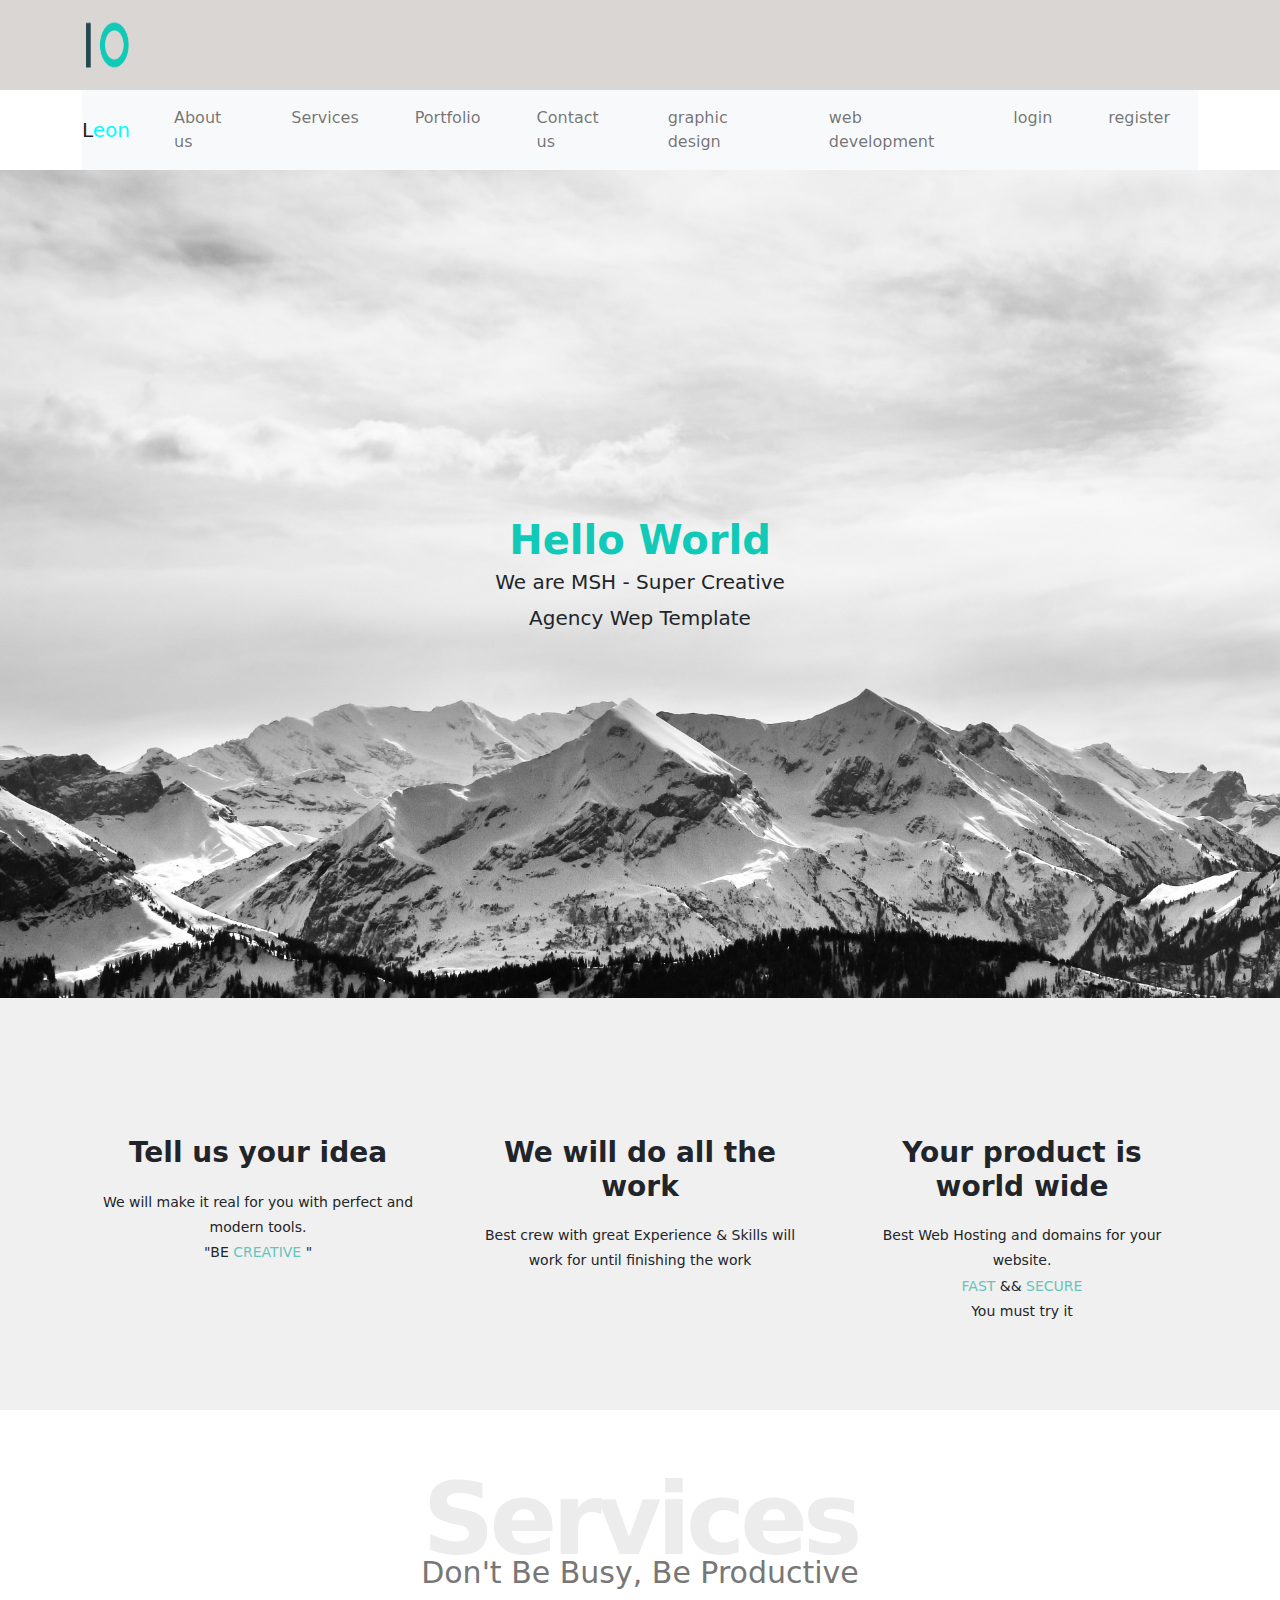
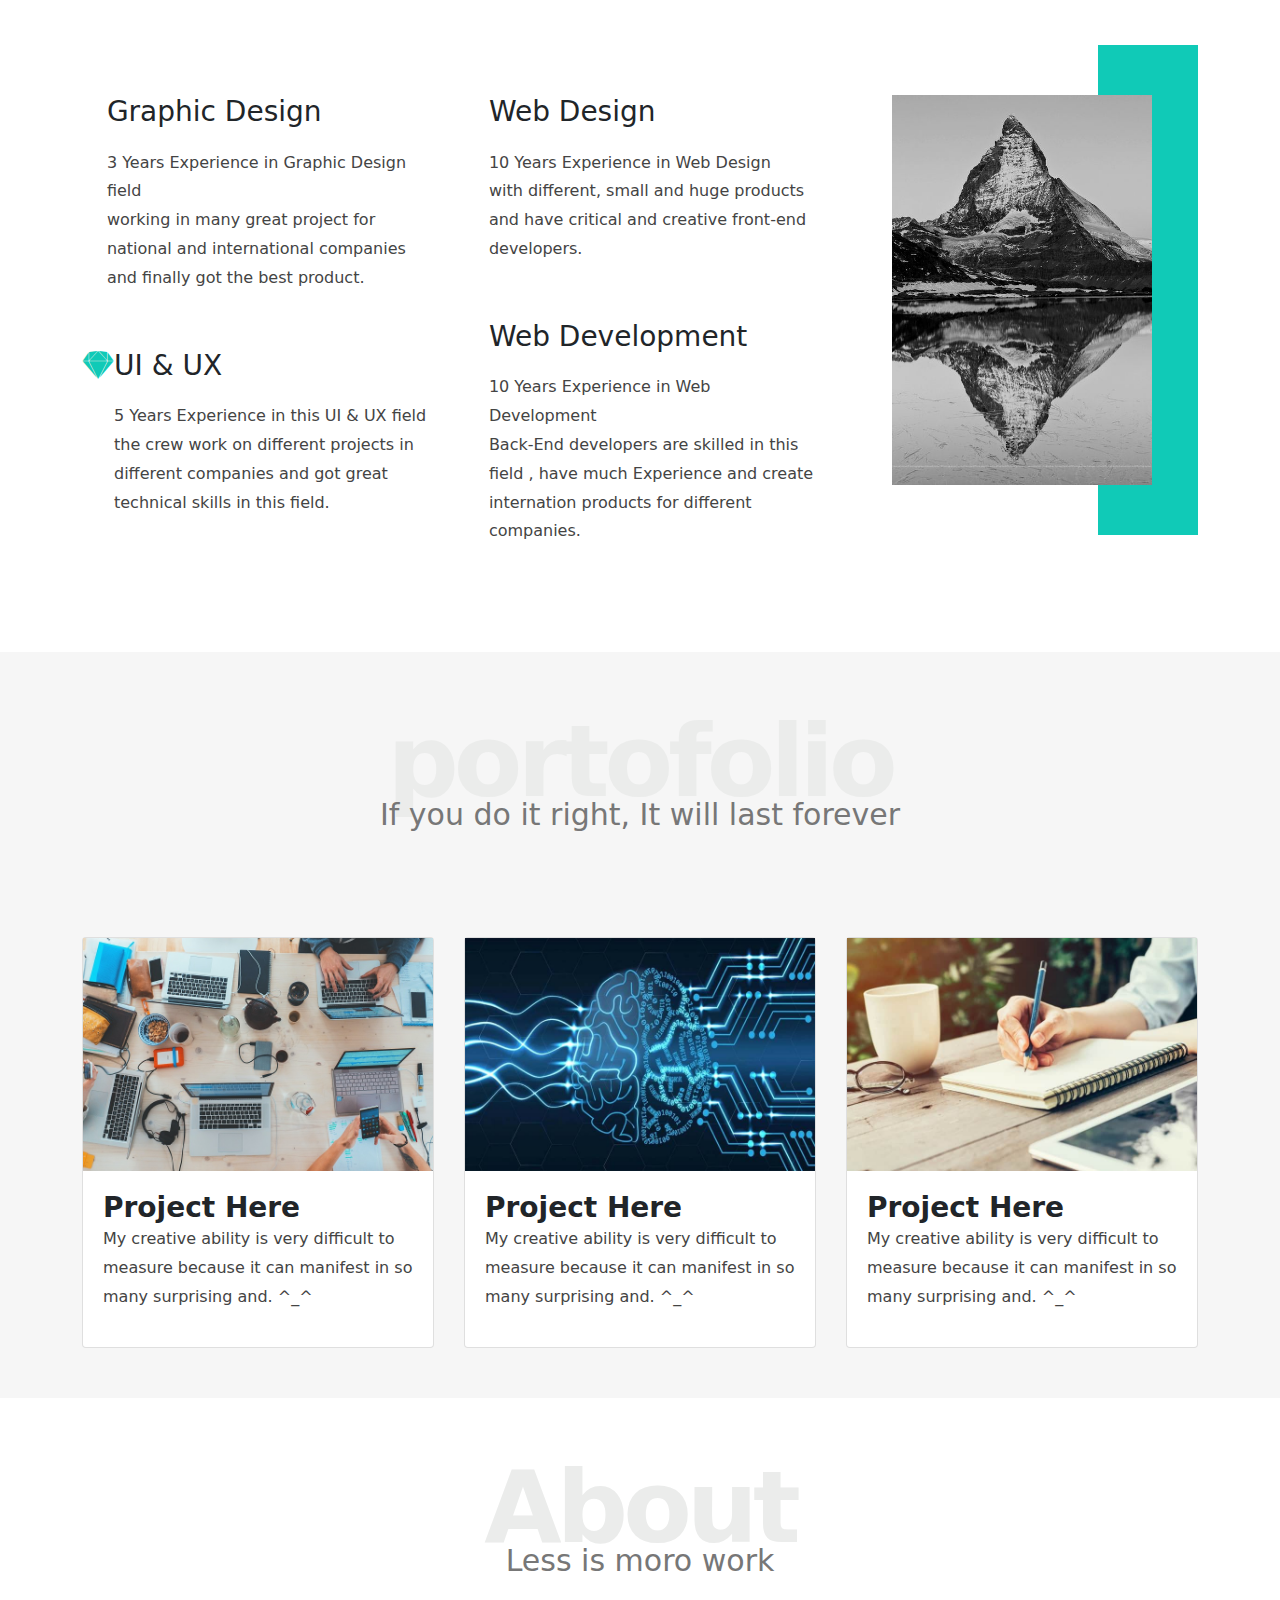
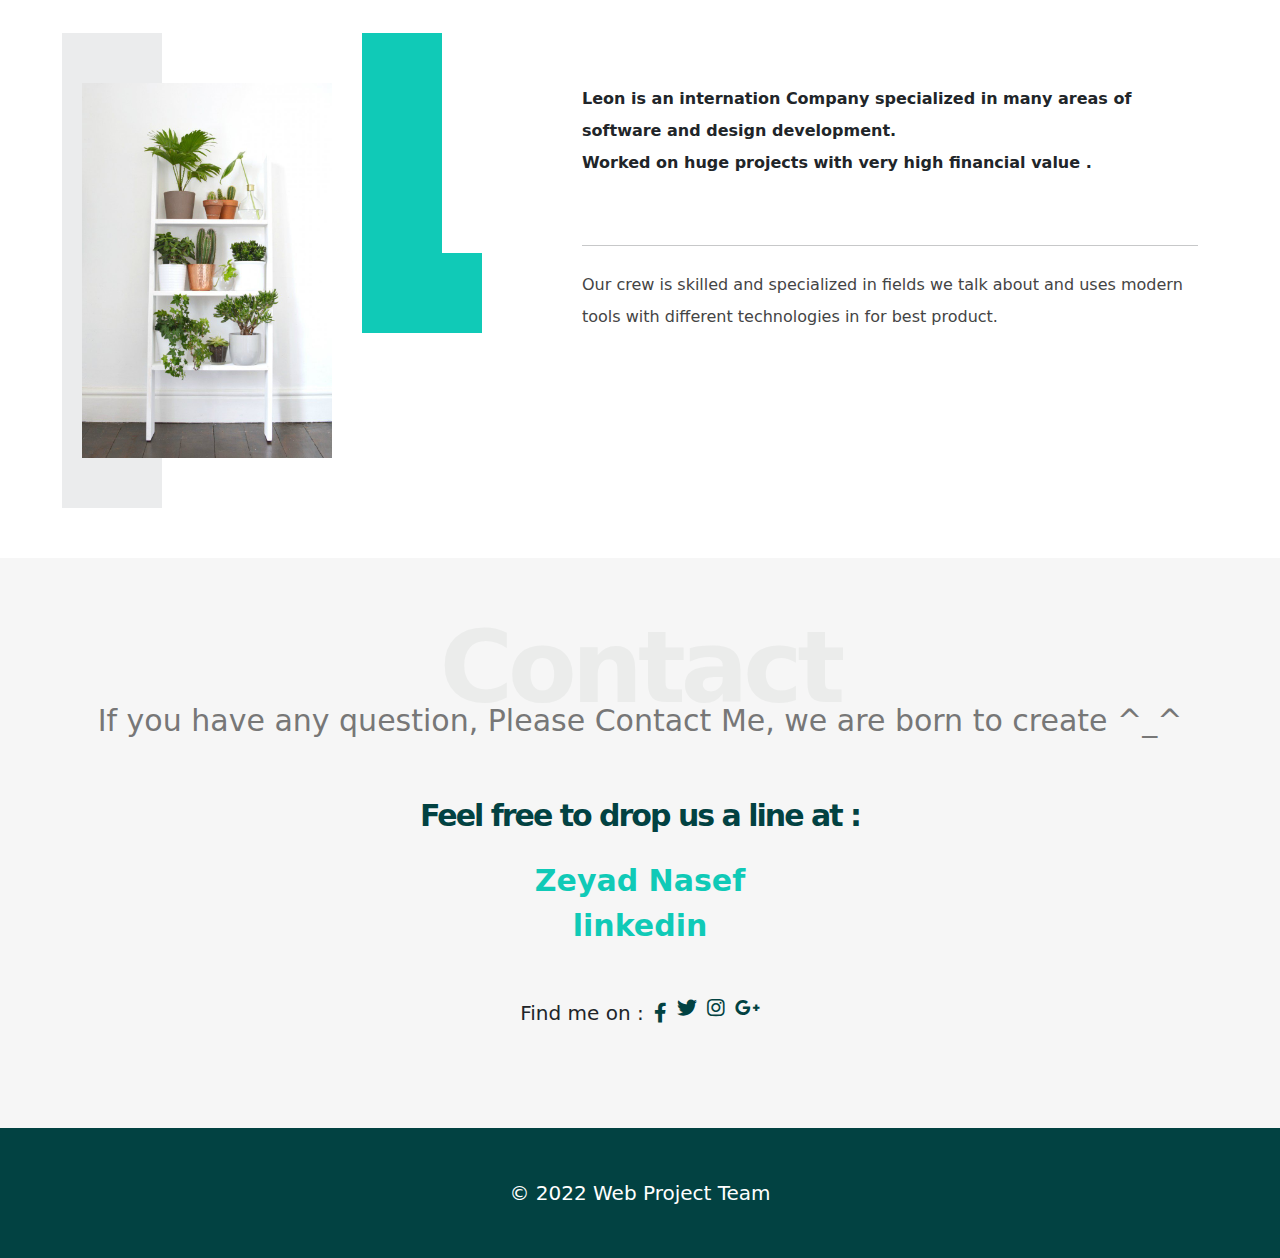
==== index.html @ 0eab4d51 "Add files via upload" ====
<!DOCTYPE html>
<html lang="en">

<head>
    <link rel="icon" href="images/icon.png">
    <meta charset="UTF-8">
    <meta http-equiv="X-UA-Compatible" content="IE=edge">
    <meta name="viewport" content="width=device-width, initial-scale=1.0">
    <title>Web Project Template</title>
    <!--- Main Template CSS Fille --->
    <link rel="stylesheet" href="css/main.css">
    <!--- For render all elments normally --->
    <link rel="stylesheet" href="css/normalize.css">
    <!--- Font Awsome Library --->
    <link rel="stylesheet" href="css/all.min.css">
    <!-- Google Fonts-->
    <link rel="preconnect" href="https://fonts.googleapis.com">
    <link rel="preconnect" href="https://fonts.gstatic.com" crossorigin>
    <link href="https://fonts.googleapis.com/css2?family=Work+Sans:wght@200;300;400;500;600;700;800&display=swap"
        rel="stylesheet">
    <!--Link Bootstrap CSS file-->
    <link rel="stylesheet" href="bootstrap/css/bootstrap.css">
</head>

<body>
    <!--Start link JS&BootStrap-->
    <script src="bootstrap/js/bootstrap.js"></script>
    <script src="bootstrap/js/jquery-3.6.0.min.js"></script>
    <script src="bootstrap/js/popper.min.js"></script>
    <!--End link JS&BootStrap-->
    <!--*****************************-->
    <!-- Start Header -->
    <header>
        <div class="container">
            <a href="index.html"><img class="logo" src="logo.png" width="80px" height="50px"></a>

        </div>

    </header>
    <!--NavBar-->
    <div class="navv">
        <div class="container">
            <nav class="navbar navbar-expand-lg navbar-light bg-light">
                <a href="index.html" class="navbar-brand">L<span style="color: aqua;">eon</span></a>
                <a href="index.html" data-toggle="collapse" class="navbar-toggler">
                    <span class="navbar-toggler-icon"></span>
                </a>
                <div id="ahmed" class="collapse navbar-collapse">
                    <ul class="navbar-nav m-auto">
                        <li class="nav-item"><a href="#about" class="nav-link"> About us </a></li>
                        <li class="nav-item"><a href="#services" class="nav-link"> Services </a></li>
                        <li class="nav-item"><a href="#portfolio" class="nav-link"> Portfolio </a> </li>
                        <li class="nav-item"><a href="#contact" class="nav-link"> Contact us </a></li>
                        <li class="nav-item"><a href="graphic/graphic.html" class="nav-link"> graphic design </a> </li>
                        <li class="nav-item"><a href="Development/develop.html" class="nav-link"> web development </a>
                        </li>

                        <li class="nav-item"><a href="login.html" class="nav-link"> login </a></li>
                        <li class="nav-item"><a href="register.html" class="nav-link"> register </a> </li>
                    </ul>
                </div>
            </nav>
        </div>
    </div>
    <!-- End Header -->
    <!-- Start Landing Section -->
    <div class="landing">
        <div class="intro-text">
            <h1>Hello World</h1>
            <p>We are MSH - Super Creative Agency Wep Template</p>
        </div>
    </div>
    <!-- End Landing Section -->
    <!-- Start Feature Section -->
    <div class="features">
        <div class="container">
            <div class="feat">
                <i class="fas fa-magic fa-3x"></i>
                <h3>Tell us your idea</h3>
                <p>We will make it real for you with perfect and modern tools. <br>
                    "BE <span>CREATIVE</span> "
                </p>
            </div>
            <div class="feat">
                <i class="far fa-gem fa-3x"></i>
                <h3>We will do all the work</h3>
                <p>Best crew with great Experience & Skills will work for until finishing the work</p>
            </div>
            <div class="feat">
                <i class="fas fa-globe-asia fa-3x"></i>
                <h3>Your product is world wide</h3>
                <p>Best Web Hosting and domains for your website.<br> <span>FAST</span> && <span>SECURE</span> <br> You
                    must try it</p>
            </div>
        </div>
    </div>
    <!-- End Feature Section -->
    <!-- Start Services Section -->
    <div class="services" id="services">
        <div class="container">
            <h2 class="Special-heading">Services</h2>
            <p>Don't Be Busy, Be Productive</p>
            <div class="services-content">
                <div class="col">
                    <div class="srv">
                        <i class="fas fa-palette fa-2x"></i>
                        <div class="text">
                            <h3>Graphic Design</h3>
                            <p>3 Years Experience in Graphic Design field <br> working in many great project for
                                national and international
                                companies and finally got the best product.</p>
                        </div>
                    </div>
                    <div class="srv">
                        <i class="fab fa-sketch fa-2x"></i>
                        <div class="text">
                            <h3>UI & UX</h3>
                            <p>5 Years Experience in this UI & UX field <br> the crew work on different projects in
                                different companies and got
                                great technical skills in this field.
                            </p>
                        </div>
                    </div>
                </div>
                <div class="col">
                    <div class="srv">
                        <i class="fas fa-vector-square fa-2x"></i>
                        <div class="text">
                            <h3>Web Design</h3>
                            <p>
                                10 Years Experience in Web Design <br> with different, small and huge products and
                                have critical and creative front-end developers.
                            </p>
                        </div>
                    </div>
                    <div class="srv">
                        <i class="fas fa-pencil-ruler fa-2x"></i>
                        <div class="text">
                            <h3>Web Development</h3>
                            <p>10 Years Experience in Web Development <br>Back-End developers are skilled in this field
                                , have much Experience and create internation products for different companies.
                            </p>
                        </div>
                    </div>
                </div>
                <div class="col">
                    <div class="imge">
                        <img src="images/service.jpg">
                    </div>
                </div>
            </div>
        </div>
    </div>
    <!-- End Services Section -->
    <!-- Start Portfolio Section -->
    <div class="portfolio" id="portfolio">
        <div class="container">
            <h2 class="Special-heading">portofolio</h2>
            <p>If you do it right, It will last forever</p>
            <div class="portfolio-content">
                <div class="card">
                    <img src="images/port-1.jpg">
                    <div class="info">
                        <h3>Project Here</h3>
                        <p>My creative ability is very difficult to measure because it can manifest in so many
                            surprising and. ^_^</p>
                    </div>
                </div>
                <div class="card">
                    <img src="images/port2.jpg">
                    <div class="info">
                        <h3>Project Here</h3>
                        <p>My creative ability is very difficult to measure because it can manifest in so many
                            surprising and. ^_^</p>
                    </div>
                </div>
                <div class="card">
                    <img src="images/port3.jpg">
                    <div class="info">
                        <h3>Project Here</h3>
                        <p>My creative ability is very difficult to measure because it can manifest in so many
                            surprising and. ^_^</p>
                    </div>
                </div>
            </div>
        </div>
    </div>
    <!-- End Portfolio Section -->
    <!-- Start About Section -->
    <div class="about" id="about">
        <div class="container">
            <h2 class="Special-heading">About</h2>
            <p>Less is moro work</p>
            <div class="about-content">
                <div class="image">
                    <img src="images/about.jpg">
                </div>
                <div class="text">
                    <p>Leon is an internation Company specialized in many areas of software and design development. <br>
                        Worked on huge projects with very high financial value .
                    </p>
                    <hr>
                    <p>Our crew is skilled and specialized in fields we talk about and uses modern tools
                        with different technologies in for best product.
                    </p>
                </div>
            </div>
        </div>
    </div>
    <!-- End About Section -->
    <!-- Start Contact Section -->
    <div class="contact" id="contact">
        <div class="container">
            <h2 class="Special-heading">Contact</h2>
            <p>If you have any question, Please Contact Me, we are born to create ^_^</p>
            <div class="info">
                <p class="lapel">Feel free to drop us a line at : </p>
                <a href="https://www.linkedin.com/in/zeyad-nasef-aa0a49201/" class="link" target="_blank">Zeyad Nasef
                    <br> linkedin</a>
                <div class="social">
                    Find me on :
                    <a href="https://www.facebook.com/zeiad.nasef/"> <i class="fab fa-facebook-f"></i></a>
                    <i class="fab fa-twitter"></i>
                    <i class="fab fa-instagram"></i>
                    <i class="fab fa-google-plus-g"></i>
                </div>
            </div>
        </div>
    </div>
    <!-- End Contact Section -->
    <!-- Start Footer Section -->
    <div class="footer">
        &copy; 2022 Web Project Team
    </div>
    <!-- End Footer Section -->


    <!-- ====================TO TOP================= -->
    <div class="toTop"><i class="fas fa-arrow-up"></i></div>


    <script src="js/main.js"></script>
</body>

</html>
---- css/main.css ----
/*** Start CSS Variables ***/
:root {
    --main-color : #10cab7;
}
/*** End CSS Variables ***/ 
/*** Start Special Components ***/
.Special-heading {
    color: #ebeceb;
    font-size: 100px;
    font-weight: 800;
    text-align: center;
    letter-spacing: -5px;
    margin: 0;
}
.Special-heading + p {
    color: #777777;
    font-size: 30px;
    text-align: center;
    margin: -30px 0 0 0;
}
@media screen and (max-width: 768px) {
    .Special-heading {
        font-size: 50px;
    }
    .Special-heading + p {
        font-size: 20px;
        margin-top: -20px;
    }
}

/*** End Special Components ***/

/*** Start Glopal CSS ***/
* {
    box-sizing: border-box;
    -webkit-box-sizing: border-box ;
    -moz-box-sizing: border-box;
}
html {
    scroll-behavior: smooth;
}
body {
    font-family: 'Work Sans', sans-serif;
}
.container {
    padding-left: 15px;
    padding-right: 15px;
    margin-right: auto;
    margin-left: auto;
}

/* Small Screen */
@media (min-width: 768px) {
    .container {
        width: 750px;
    }
}

/* Medium Screen */
@media (min-width: 992px) {
    .container {
        width: 920px;
    }
}

/* large Screen */
@media (min-width: 1200px) {
    .container {
        width: 1170px;
    }
}
/*** End Glopal CSS ***/
/*** Start Header ***/
header {
    padding: 20px;
}
header .container {
    display: flex;
    justify-content: space-between;
    align-items: center;
}
header .container .logo {
    width: 80px;
}
header .links {
    position: relative;
}
header .links:hover .icon span:nth-child(2) {
    width: 100%;
}
header .links .icon {
    width: 30px;
    display: flex;
    flex-wrap: wrap;
    justify-content: flex-end;
}
header .links .icon span {
    background-color: black;
    margin-bottom: 5px;
    height: 3px; 
}
header .links .icon span:first-child {
    width: 100%;
}
header .links .icon span:nth-child(2) {
    width: 70%;
    transition: 0.3s;
}
header .links .icon span:last-child {
    width: 100%;
}
header .links ul {
    list-style: none;
    margin: 0;
    padding: 0;
    position: absolute;
    right: 0;
    background-color: #f6f6f6;
    min-width: 200px;
    top: calc(100% + 15px);
    display: none;
    z-index: 1;

}
header .links:hover ul {
    display: block;
}
header .links ul::before {
    content: "";
    position: absolute;
    border-width: 10px;
    border-style: solid;
    border-color: transparent transparent #f6f6f6 transparent;
    right: 5px;
    top: -20px;
}
header .links ul li a {
    display: block;
    padding: 10px;
    color: black;
    text-decoration: none;
    transition: 0.3s;
}
header .links ul li a:hover {
    padding-left: 20px; ;
}
header .links ul li:not(:last-child) {
    border-bottom: 1px solid black;
}
.uuu
{
    margin-left: 60px;
}

/*** End Header  ***/
/***nav***/
.navbar-nav .nav-item .nav-link{
    margin: 0 20px;
}
/* .navv{
    background-color: #f8f9fa;
} */
/* nav
{
    margin-left: 100px;
} */
.v
{
border-spacing: 40px;
display:block;
width: 100%;
margin-right: 3px;
font-size: 20px ;


}

.e{
    font-size: 20px;
    margin-left: 30px;
}
header,nav{

    background-color: rgb(218, 214, 212);
}
form{
    margin-left: 150px;
}
/*** Start Landing Section ***/
.landing {
    background-image: url(../images/landing.png);
    background-size: cover;
    height: calc(100vh - 72px);
    position: relative;
}
.landing .intro-text {
    position: absolute;
    top: 50%;
    left: 50%;
    transform: translate(-50%, -50%);
    text-align: center;
    width: 320px;
    max-width: 100%;
}
.landing .intro-text h1 {
    margin: 0;
    font-size: 40px;
    font-weight: bold;
    color: var(--main-color);
}
.landing .intro-text p {
    font-size: 20px;
    line-height: 1.8;
    
}
/*** End Landing Section ***/
/*** Start Features Section ***/
.features {
    background-color: #f1f0f0;
    padding-top: 50px;
    padding-bottom: 50px;
}
.features .container {
    display: grid;
    grid-template-columns: repeat(auto-fit, minmax(300px, 1fr));
    grid-gap: 30px;
}
.features .feat {
    padding: 20px;
    text-align: center;
}
.features .feat span {
    color: #64c5bb;
}
.features .feat i {
    color: var(--main-color);
}
.features .feat h3 {
    font-weight: 800;
    margin: 20px 0;
}
.features .feat p {
    font-size: 14px;
    line-height: 1.8;
}
/*** End Features Section ***/
/*** Start Services Section ***/
.services {
    padding-top: 50px;
    padding-bottom: 50px;
}
.services .container .services-content {
    display: grid;
    grid-template-columns: repeat(auto-fit, minmax(300px, 1fr));
    grid-gap: 30px;
    margin-top: 100px;
}
.services .container .services-content .srv {
    display: flex;
    margin-bottom: 40px;
}
@media screen and (max-width: 768px) {
    .services .container .services-content .srv {
        flex-direction: column;
        text-align: center;
    }
}
.services .container .services-content .srv i{
    color: var(--main-color);
    flex-basis: 50px;
}
.services .container .services-content .srv h3 {
    margin: 0 0 20px 0;
}
.services .container .services-content .srv p {
    font-weight: 300;
    line-height: 1.8;
    color: #444;
}
.services .container .services-content .imge {
    text-align: center;
    position: relative;
}
.services .container .services-content .imge img {
    width: 260px;
}
.services .container .services-content .imge::before {
    content: "";
    background-color: var(--main-color);
    width: 100px;
    height: calc(100% + 100px);
    top: -50px;
    position: absolute;
    right: 0;
    z-index: -1;
}
@media screen and (max-width: 768px) {
    .services .container .services-content .imge {
        display: none;
    }
}
/*** End Services Section ***/
/*** Start Portfolio Section ***/
.portfolio {
    padding-top: 50px;
    padding-bottom: 50px;
    background-color: #f6f6f6;
}
.portfolio .portfolio-content {
    display: grid;
    grid-template-columns: repeat(auto-fit, minmax(300px, 1fr));
    grid-gap: 30px;
    margin-top: 100px;
}
.portfolio .portfolio-content .card {
   background-color: white;
}
.portfolio .portfolio-content .card img {
    max-width: 100%;
}
.portfolio .portfolio-content .card .info {
    padding: 20px;
}
.portfolio .portfolio-content .card .info h3 {
    margin: 0;
    font-weight: 800;
}
.portfolio .portfolio-content .card .info p {
    font-weight: 300;
    line-height: 1.8;
    color: #444;
}
@media screen and (max-width: 768px) {
    .portfolio .portfolio-content .card .info {
        flex-direction: column;
        text-align: center;
    }
}
/*** End Portfolio Section ***/
/*** Start About Section ***/
.about {
    padding-top: 50px;
    padding-bottom: calc(50px + 50px);
}
.about .about-content {
    display: flex;
    flex-wrap: wrap;
    justify-content: space-between;
    margin-top: 100px;
}
.about .about-content .image {
    position: relative;
    width: 250px;
    height: 375px;
}
.about .about-content .image img {
    max-width: 100%;
}
.about .about-content .image::before {
    content: "";
    position: absolute;
    background-color: #ebeced;
    width: 100px;
    height: calc(100% + 100px);
    top: -50px;
    z-index: -1;
    left: -20px;
}
.about .about-content .image::after{
    content: "";
    position: absolute;
    width: 120px;
    height: 300px;
    border-left: 80px solid var(--main-color);
    border-bottom: 80px solid var(--main-color) ;
    right: -150px;
    top: -50px;
    z-index: -1;
}
.about .about-content .text {
    flex-basis: calc(100% - 500px);
}
.about .about-content .text p:first-of-type {
    font-weight: bold;
    line-height: 2;
    margin-bottom: 50px;
}
.about .about-content .text hr{
    width: 100%;
    display: inline-block;
    border-color: var(--main-color);
}
.about .about-content .text p:last-of-type {
    line-height: 2;
    color: #444;
}
@media screen and (max-width: 768px) {
    .about .about-content {
        flex-direction: column;
        text-align: center;
    }
    .about .about-content .image::after,
    .about .about-content .image::before {
        display: none;
    }
     .about .about-content .image {
        margin: 0 auto 50px auto;   
    }
}
/*** End About Section ***/
/*** Start Contact Section ***/
.contact {
    padding-top: 50px;
    padding-bottom: 50px;
    background-color: #f6f6f6;
}
.contact .info {
    padding-top: 50px;
    padding-bottom: 50px;
    text-align: center;
}
.contact .info .lapel {
    font-weight: 800;
    font-size: 30px;
    color: #024242;
    letter-spacing: -2px;
    margin-bottom: 20px;
}
.contact .info .link {
    display: block;
    font-size: 30px;
    font-weight: 800;
    color: var(--main-color);
    text-decoration: none;
}
.contact .info .social {
    display: flex;
    justify-content: center;
    margin-top: 50px;
    font-size: 20px;
}
.contact .info .social i {
    color: #024242;
    margin-left: 10px;
}
@media screen and (max-width: 768px) {
    .contact .info .link,
    .contact .info .lapel {
        font-size: 20px;
    }
}
/*** End Contact Section ***/
/*** Start Footer Section ***/
.footer {
    padding-top: 50px;
    padding-bottom: 50px;
    background-color: #024242;
    color: white;
    text-align: center;
    font-size: 20px;
}
/*** End Footer Section ***/







.toTop{
    position: fixed;
    bottom: 40px;
    right: 40px;
    font-size: 18px;
    color: var(--main-color);
    border: 2px solid var(--main-color);
    cursor: pointer;
    width: 50px;
    height: 50px;
    border-radius: 50%;
    display: flex;
    justify-content: center;
    align-items: center;
    background-color: transparent;
    display: none;
  }
  .toTop.upactive{
    display: flex;
  }
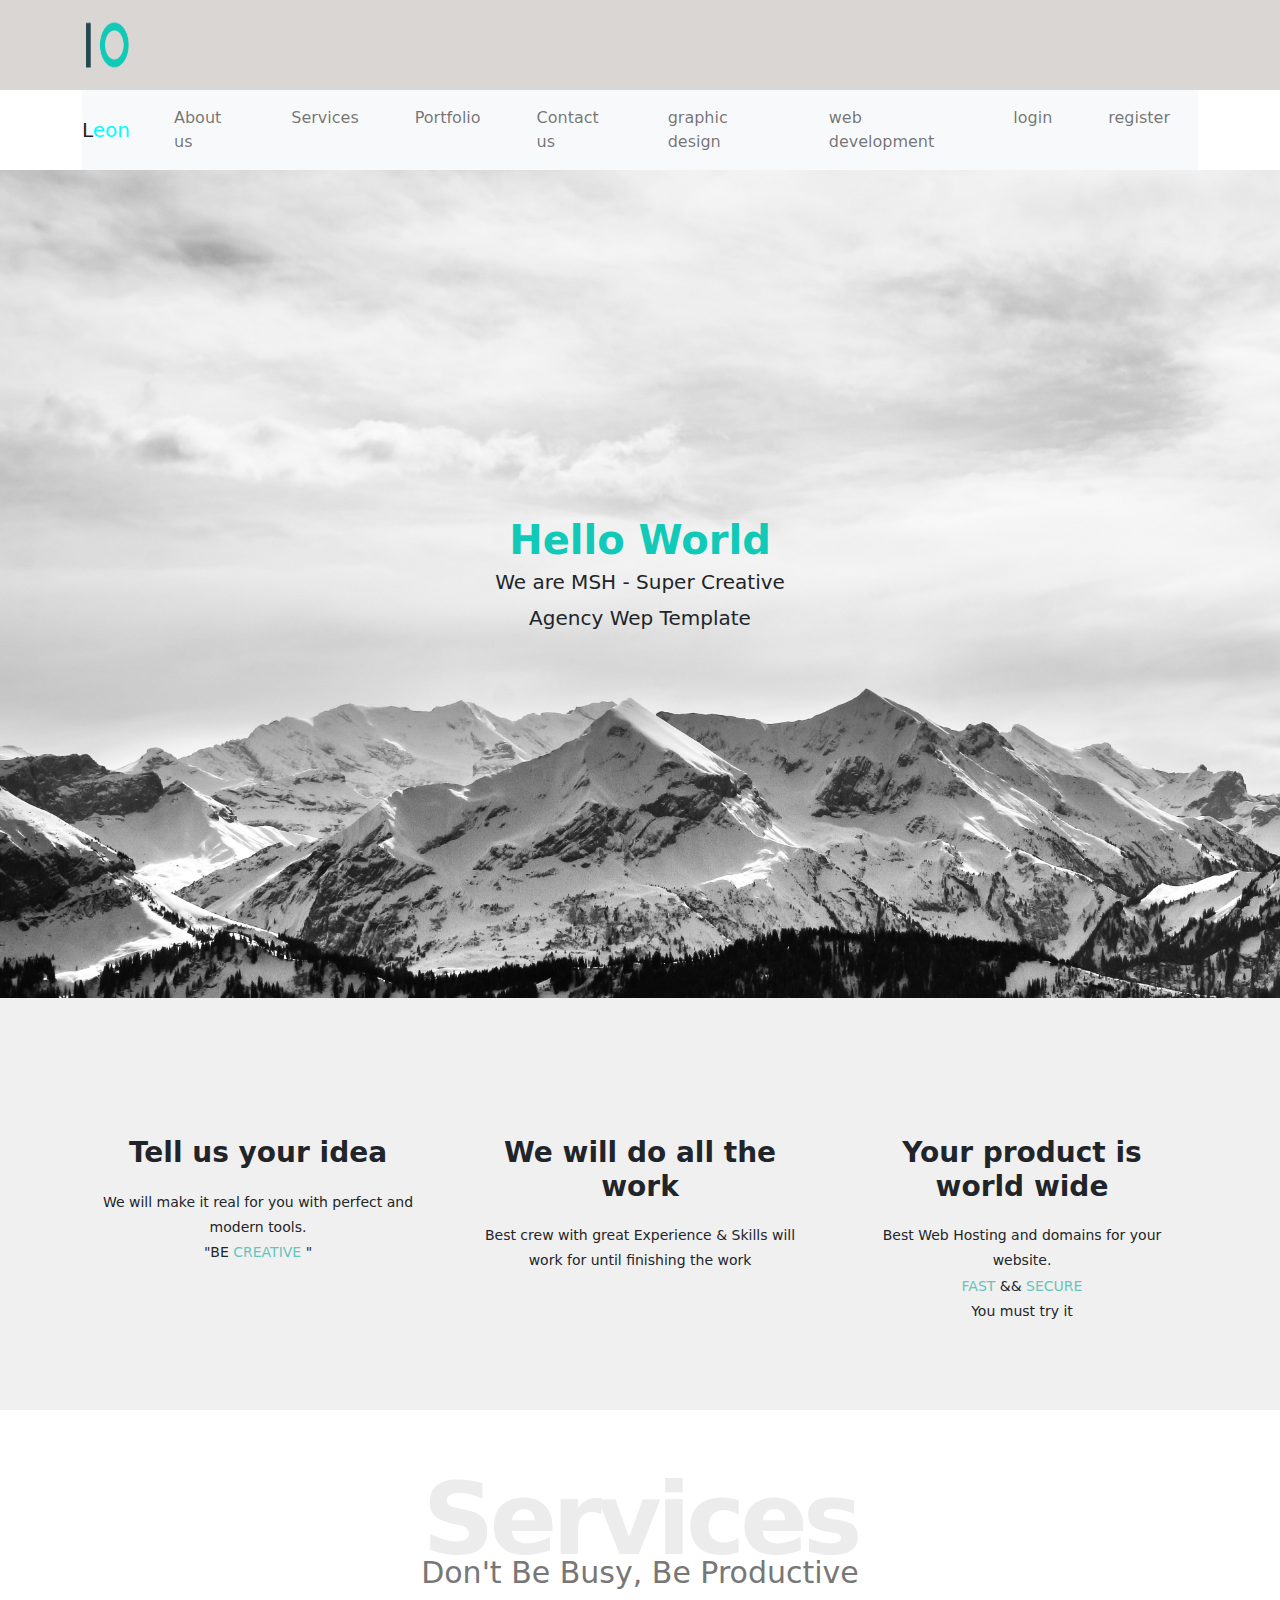
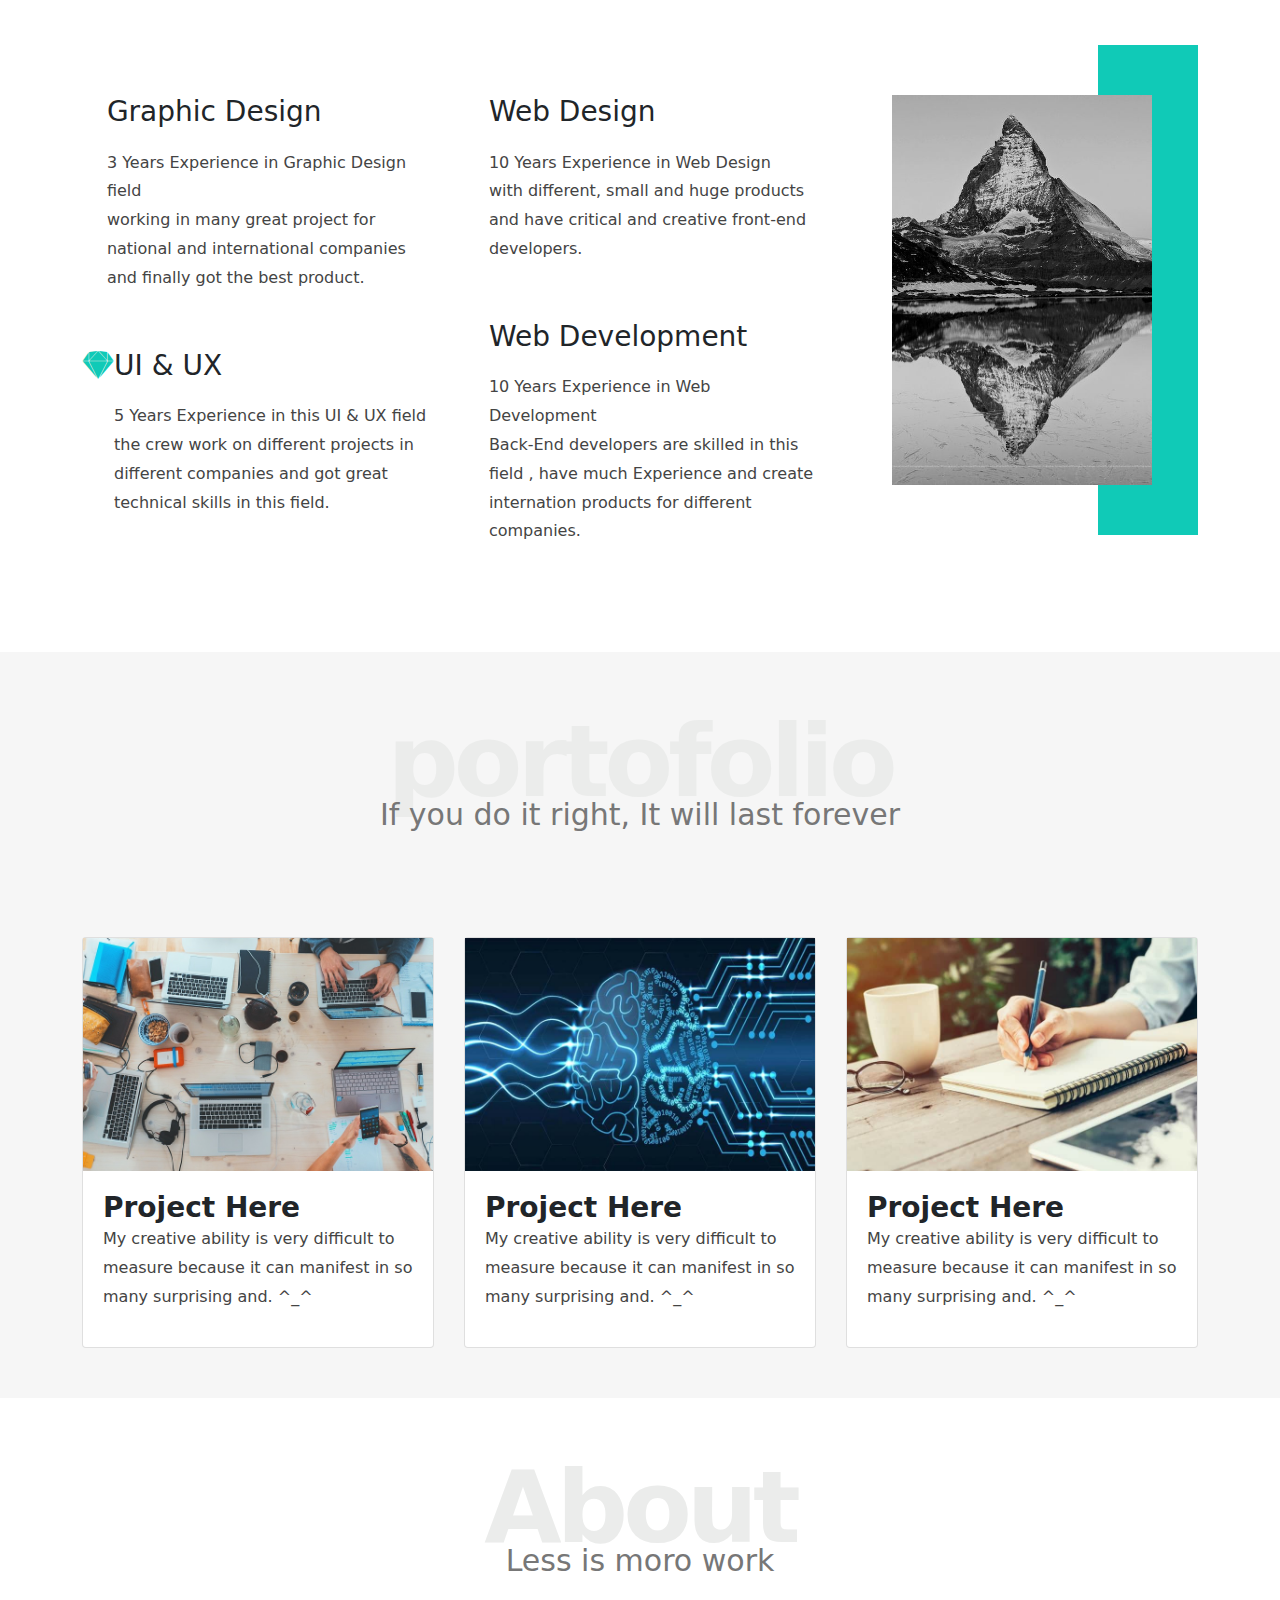
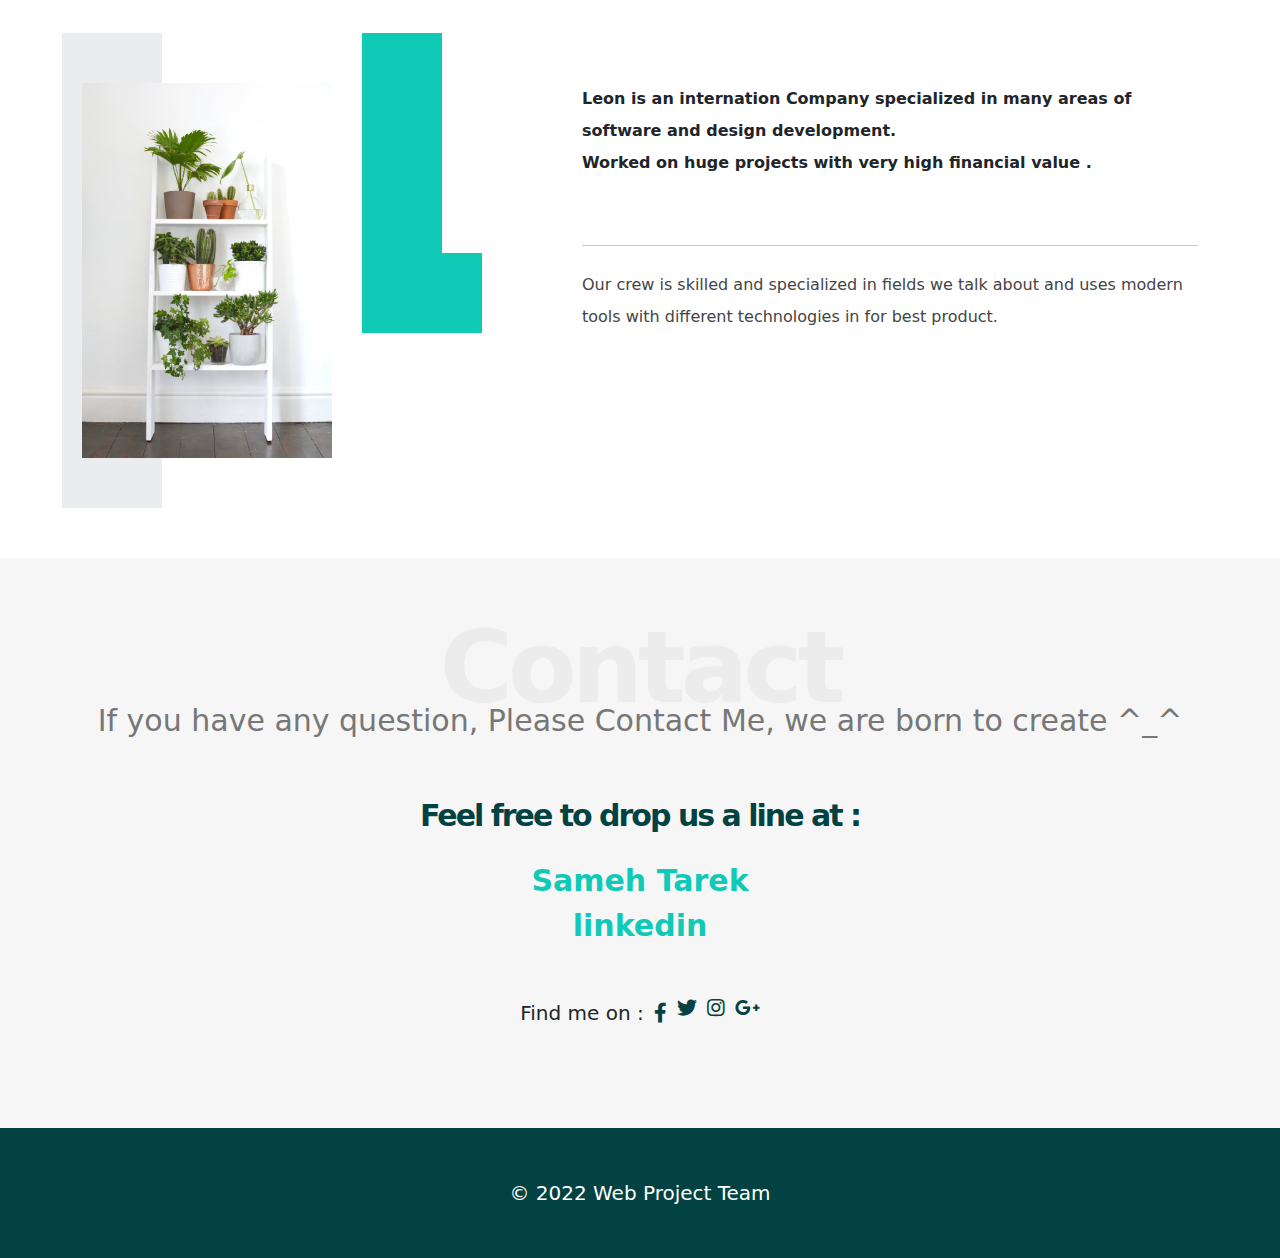
==== commit 415d4983: "Add files via upload" ====
--- a/index.html
+++ b/index.html
@@ -215,7 +215,7 @@
             <p>If you have any question, Please Contact Me, we are born to create ^_^</p>
             <div class="info">
                 <p class="lapel">Feel free to drop us a line at : </p>
-                <a href="https://www.linkedin.com/in/zeyad-nasef-aa0a49201/" class="link" target="_blank">Zeyad Nasef
+                <a href="https://www.linkedin.com/in/sameh-tarek-mohamed-766a0a234/" class="link" target="_blank">Sameh Tarek
                     <br> linkedin</a>
                 <div class="social">
                     Find me on :
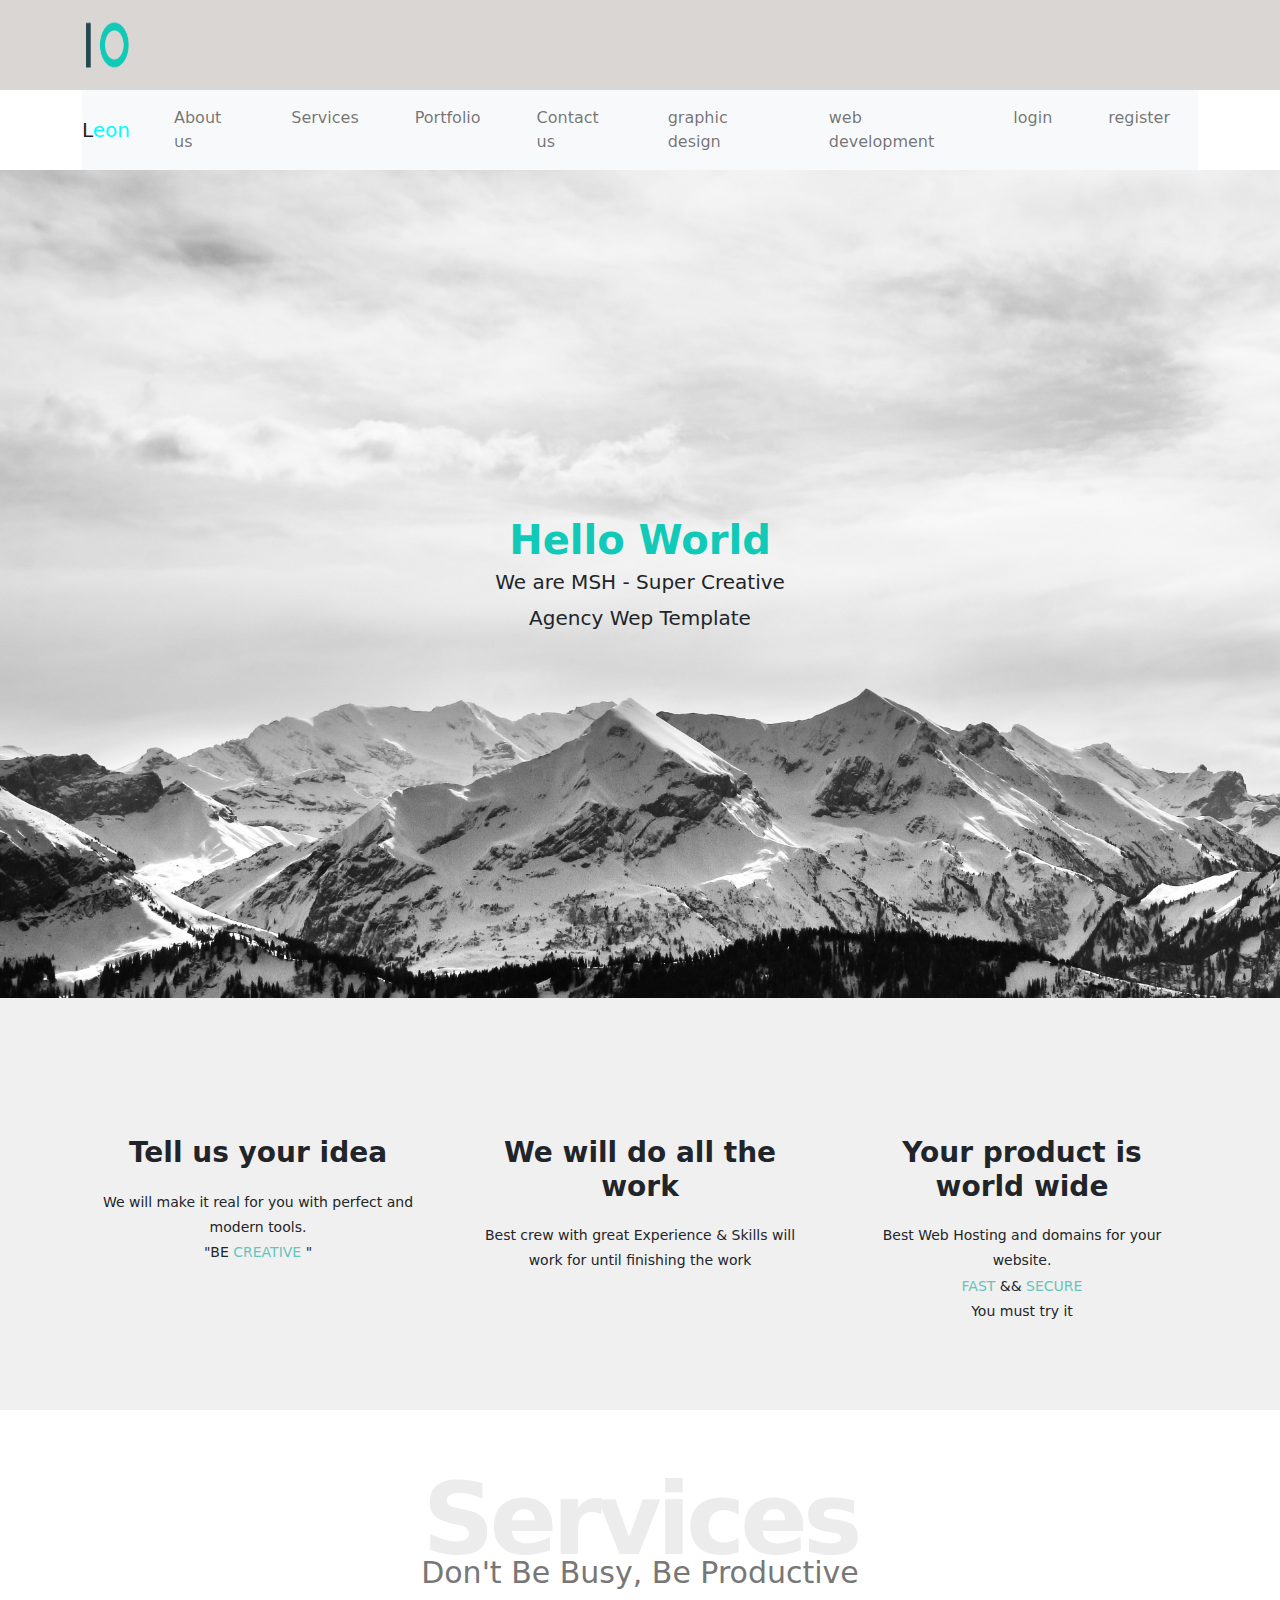
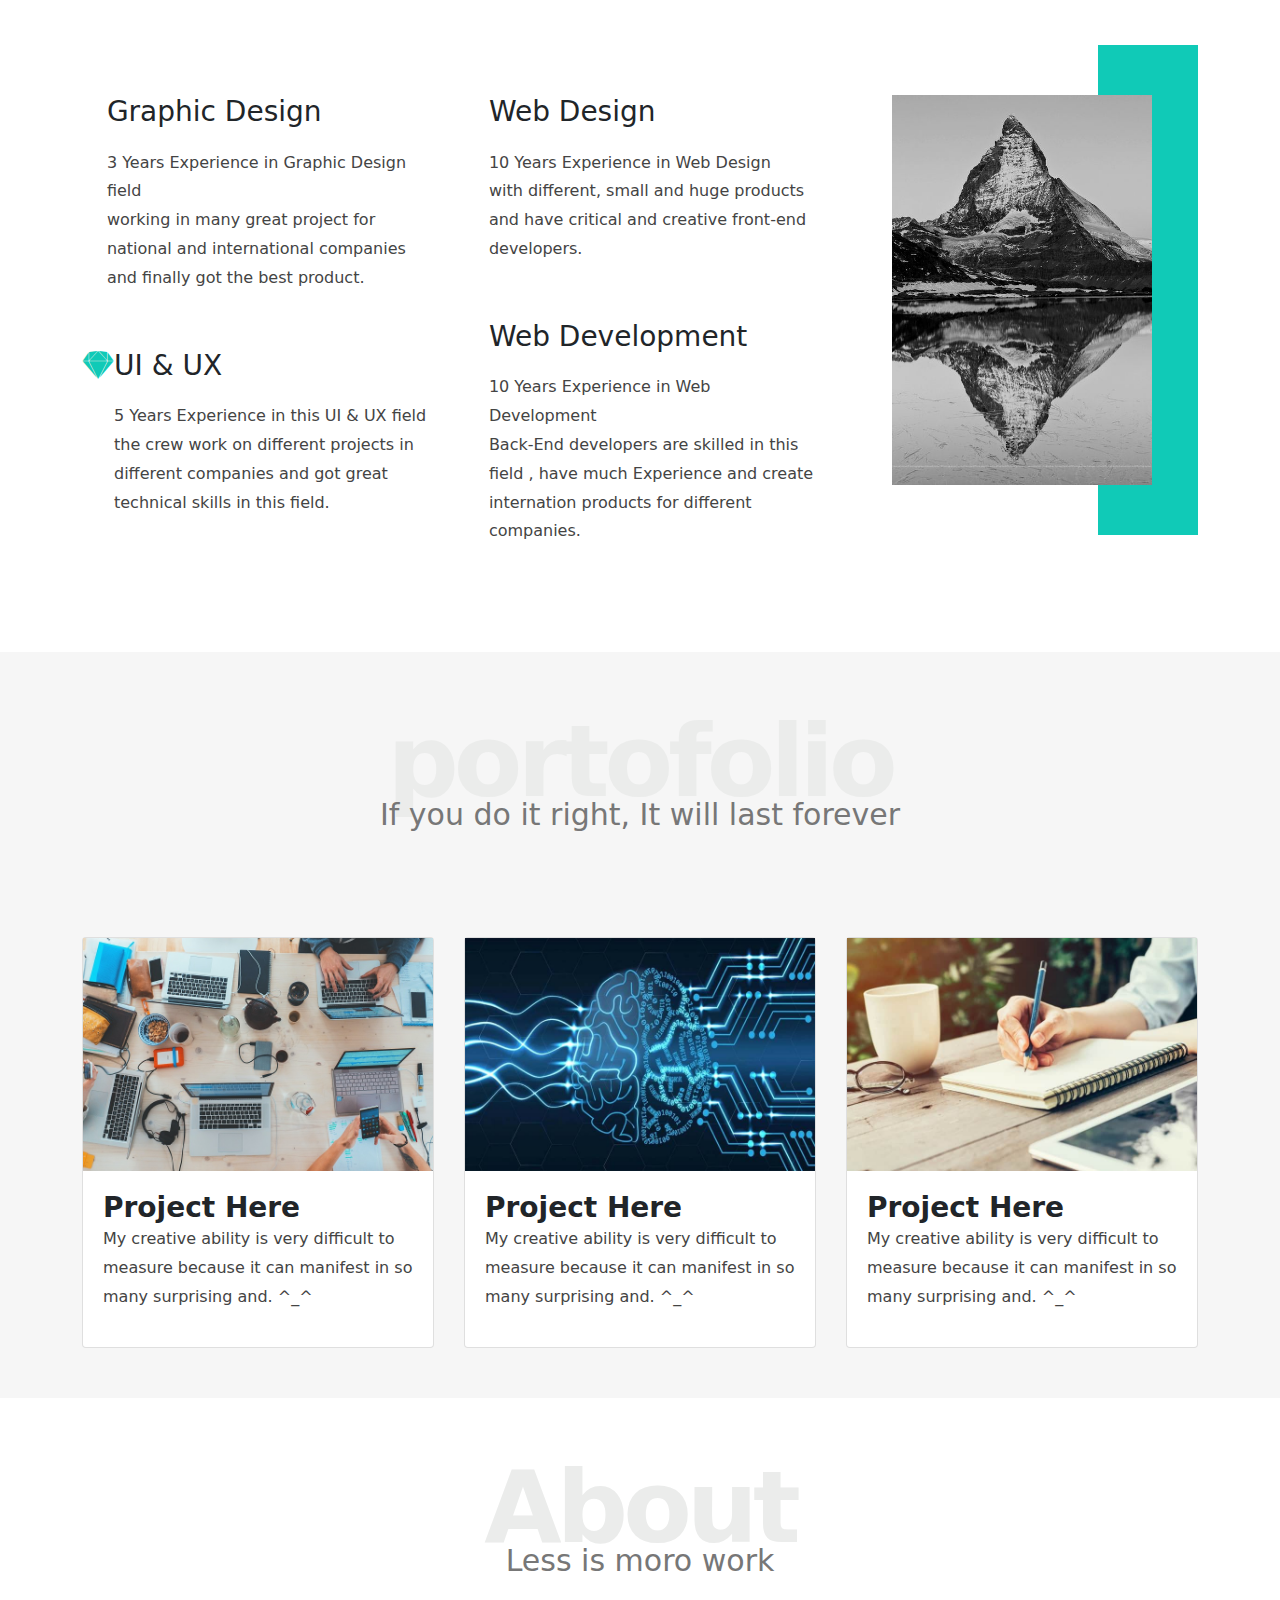
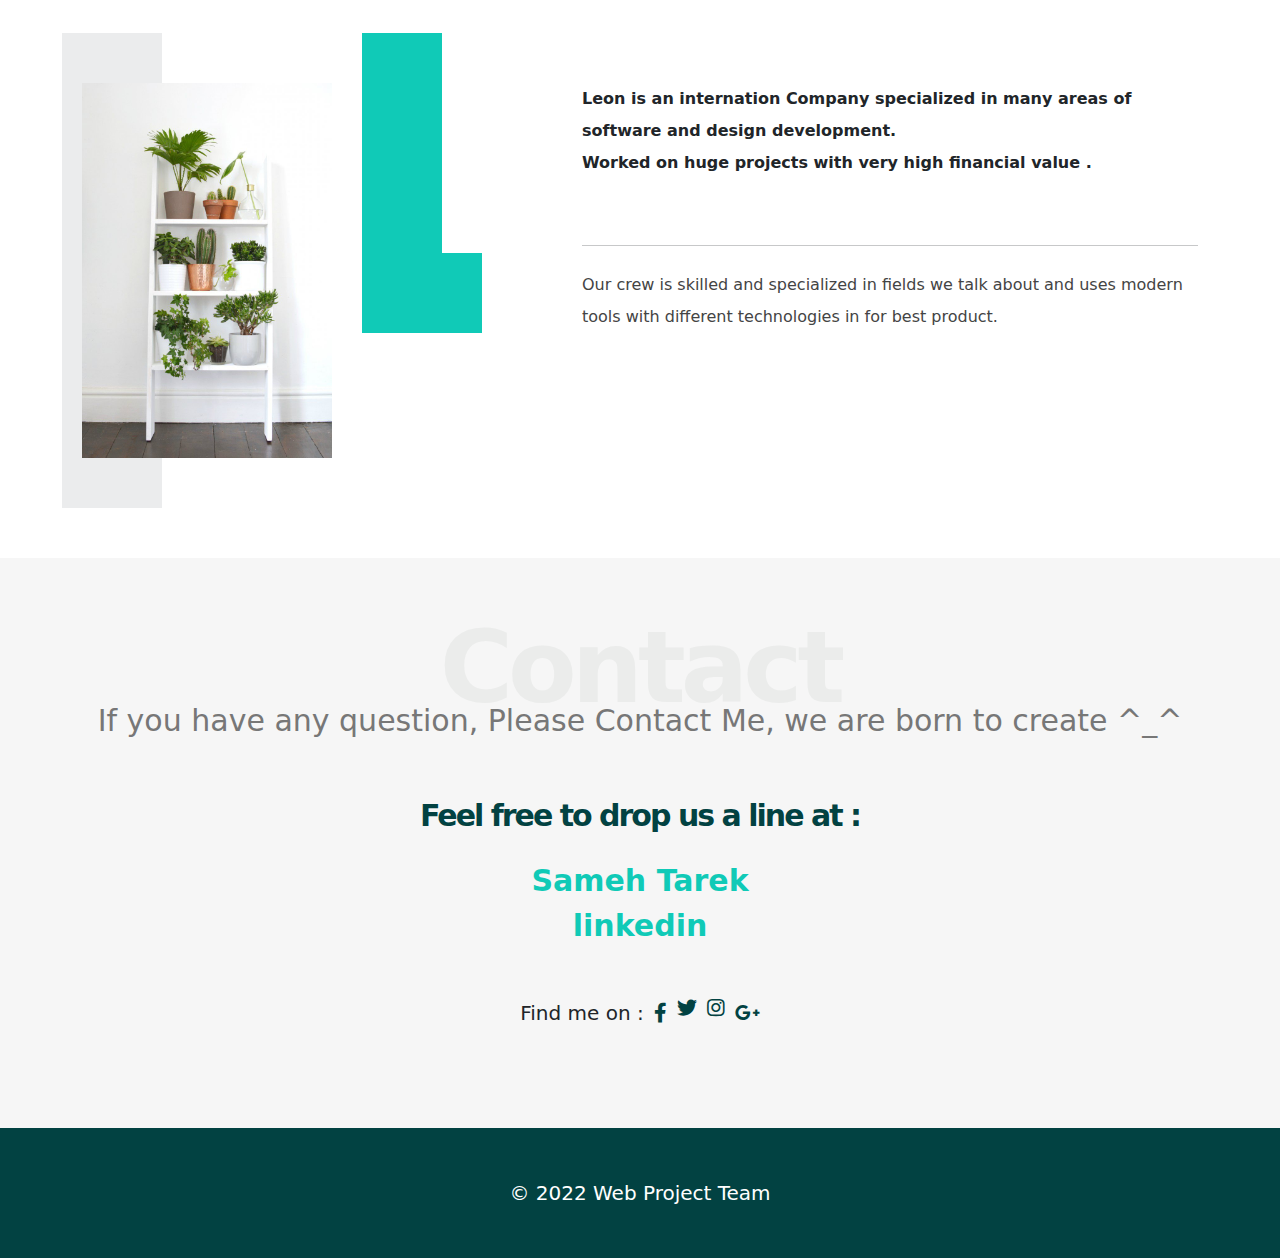
==== commit 705c3067: "Update index.html" ====
--- a/index.html
+++ b/index.html
@@ -219,10 +219,10 @@
                     <br> linkedin</a>
                 <div class="social">
                     Find me on :
-                    <a href="https://www.facebook.com/zeiad.nasef/"> <i class="fab fa-facebook-f"></i></a>
+                    <a href="https://www.facebook.com/profile.php?id=100006889636763"> <i class="fab fa-facebook-f"></i></a>
                     <i class="fab fa-twitter"></i>
                     <i class="fab fa-instagram"></i>
-                    <i class="fab fa-google-plus-g"></i>
+                    <a href="tarksame7@gmail.com"><i class="fab fa-google-plus-g"></i></a>
                 </div>
             </div>
         </div>
@@ -242,4 +242,4 @@
     <script src="js/main.js"></script>
 </body>
 
-</html>+</html>
